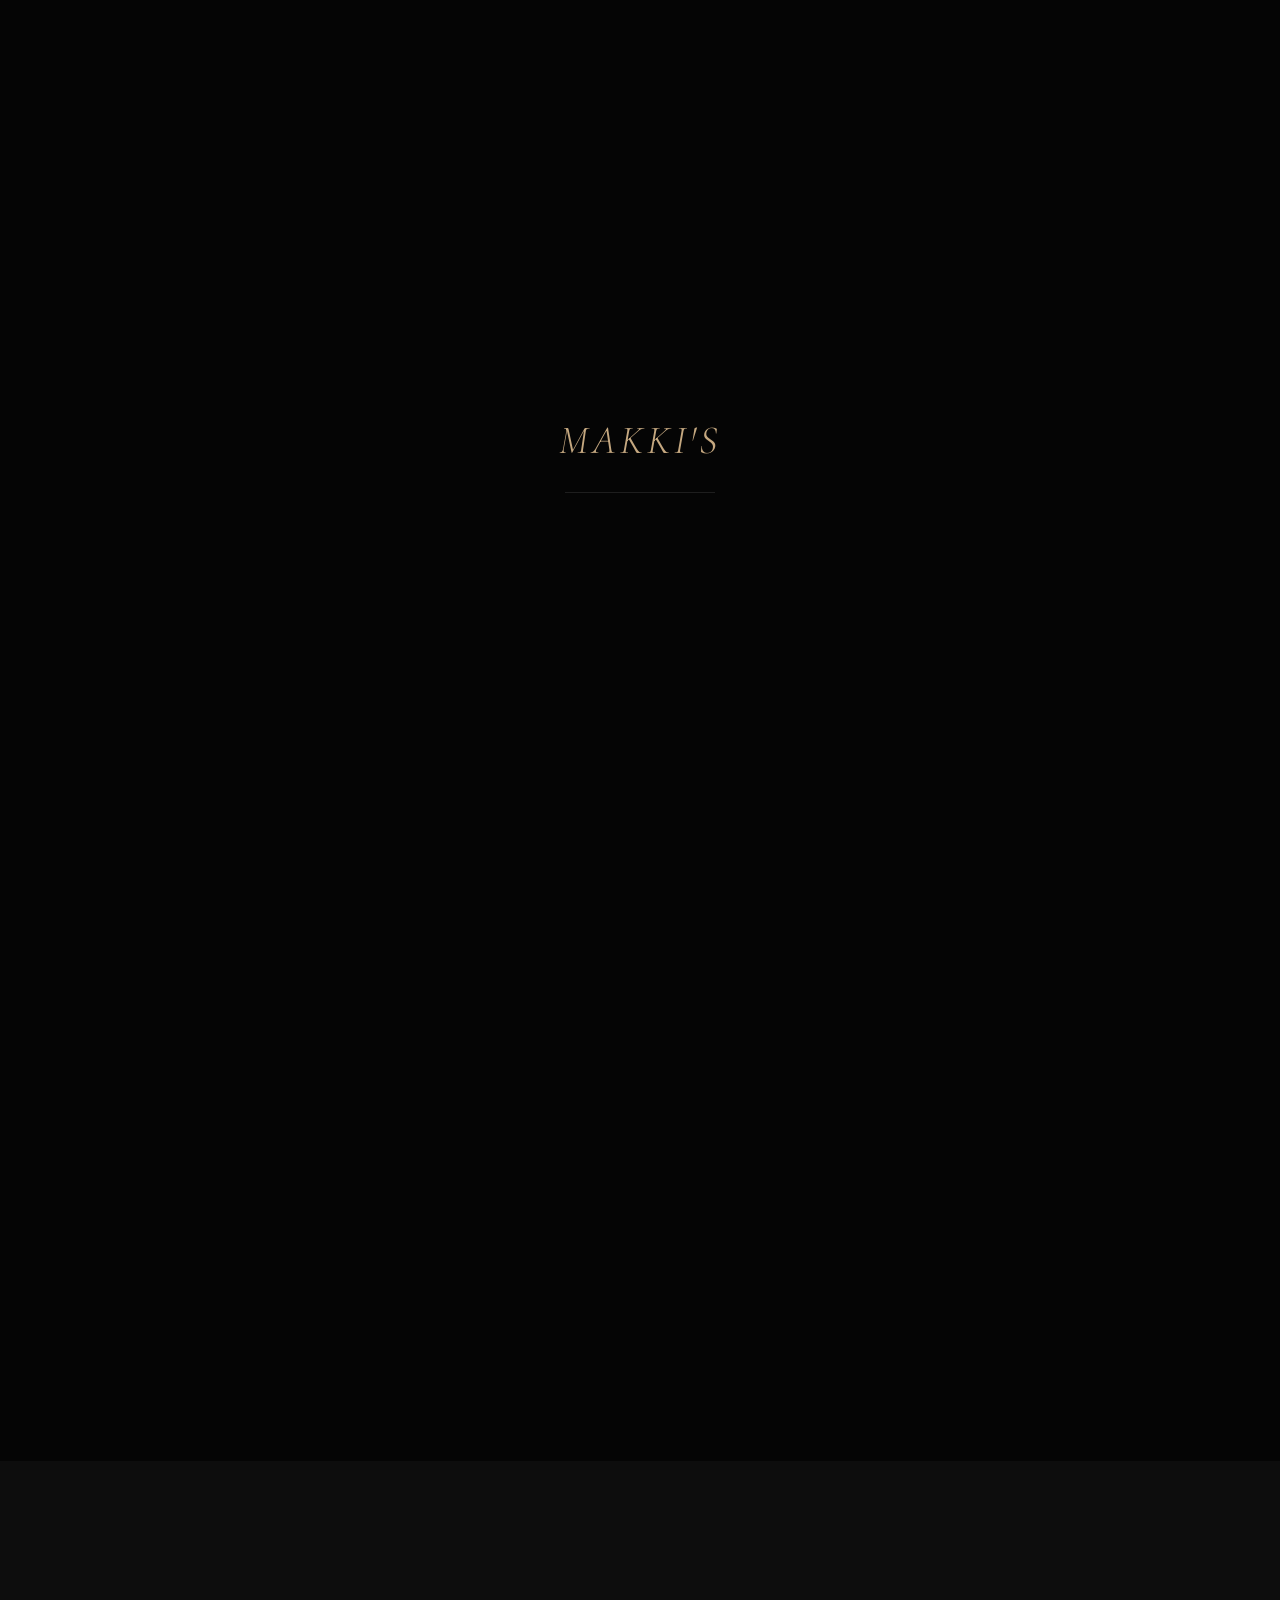
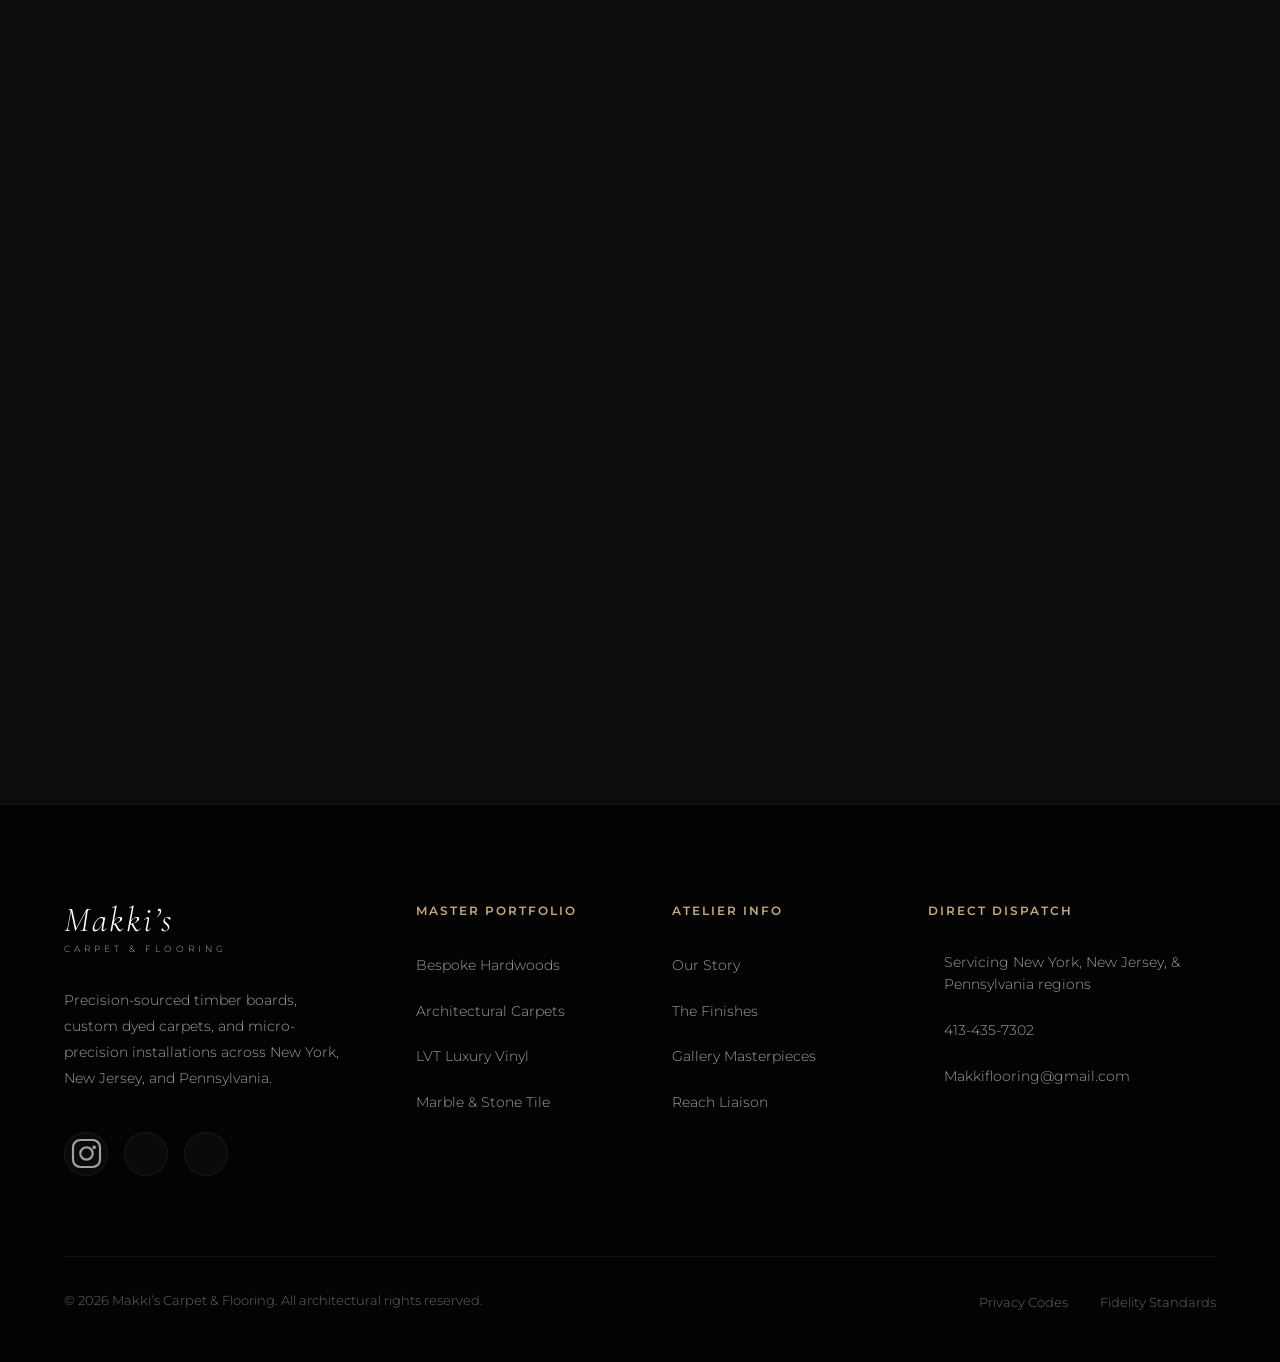
==== about.html @ ac758be9 "Add files via upload" ====
<!DOCTYPE html>
<html lang="en">
<head>
  <meta charset="UTF-8">
  <meta name="viewport" content="width=device-width, initial-scale=1.0">
  <meta name="description" content="Discover our history, sourcing capabilities, and custom-fit timber installations across NY, NJ, and Pennsylvania.">
  <title>Our Story | Makki’s Carpet & Flooring</title>
  <script src="https://cdn.emailjs.com/dist/email.min.js"></script>
  <link rel="stylesheet" href="style.css">
</head>
<body>

  <!-- Custom Cursor -->
  <div class="custom-cursor-dot"></div>
  <div class="custom-cursor-outline"></div>

  <!-- Preloader -->
  <div id="preloader">
    <div class="loader-logo">MAKKI'S</div>
    <div class="loader-bar">
      <div class="loader-progress"></div>
    </div>
  </div>

  <!-- Header Section -->
  <header class="scrolled">
    <div class="nav-container">
      <a href="index.html" class="logo-brand">
        <span class="logo-title">Makki’s</span>
        <span class="logo-tagline">Carpet & Flooring</span>
      </a>
      
      <ul class="nav-menu">
        <li class="nav-item"><a href="index.html">Home</a></li>
        <li class="nav-item active"><a href="about.html">Our Story</a></li>
        <li class="nav-item"><a href="services.html">Services</a></li>
        <li class="nav-item"><a href="portfolio.html">Portfolio</a></li>
        <li class="nav-item"><a href="contact.html">Inquire</a></li>
      </ul>

      <div class="nav-contact-quick">
        <a href="javascript:void(0)" class="nav-phone">413-435-7302</a>
      </div>

      <button class="mobile-nav-toggle" aria-label="Toggle navigation">
        <span></span>
        <span></span>
        <span></span>
      </button>
    </div>
  </header>

  <!-- Title Banner -->
  <section class="hero-section" style="min-height: 50vh; display: flex; align-items: center; padding-top: 10rem; background: #070707;">
    <div class="hero-grid" style="grid-template-columns: 1fr; text-align: center;">
      <div class="hero-content reveal-on-scroll active">
        <span class="sans-heading">OUR CHRONICLE</span>
        <h1 class="hero-title serif-heading">Our Heritage & Artisanal Values</h1>
        <p class="hero-desc" style="margin-left: auto; margin-right: auto; max-width: 650px;">
          Decades of structural knowledge, specialized subfloor corrections, and direct weave sourcing across continents.
        </p>
      </div>
    </div>
  </section>

  <!-- Story Details Section -->
  <section class="about-section" style="background-color: var(--bg-primary); padding-top: 4rem;">
    <div class="about-grid">
      <div class="about-content reveal-on-scroll">
        <span class="sans-heading">SOCIETAL PILLARS of Craft</span>
        <h2 class="serif-heading about-intro-txt">A Relentless Obsession with Flawless Surface Finishes.</h2>
        <p class="about-body-txt">
          What began as single-fittings for heritage wooden library vaults has expanded into an internationally sourced design enterprise. Makki’s Carpet & Flooring integrates standard installations with highly developed custom architecture. We source European White Oak logs directly from sustainable managed state forests, milling custom planks in dimensions tailored to your hallway ratios.
          <br><br>
          In carpeting, our direct associations with premium loom weavers allow us to customize pile height compositions, producing carpets of magnificent tactile presence. Every stair runner is cut, surged, and tucked using hand-aligned luxury linen thread to avoid structural buckling over time.
        </p>
        
        <div class="about-attributes reveal-group">
          <div class="attr-item">
            <div class="attr-icon-wrapper"><i data-lucide="compass"></i></div>
            <div class="attr-info">
              <h4>Acoustic Architecture</h4>
              <p>Calibrating sound wave absorbing underlayment membranes for zero noise echo.</p>
            </div>
          </div>
          <div class="attr-item">
            <div class="attr-icon-wrapper"><i data-lucide="sliders"></i></div>
            <div class="attr-info">
              <h4>Extreme Climate Tolerances</h4>
              <p>Meticulous subfloor relative-humidity calibrations to guarantee stability through the seasons.</p>
            </div>
          </div>
        </div>
      </div>

      <div class="about-image reveal-on-scroll">
        <img class="about-main-img" src="https://images.unsplash.com/photo-1505691938895-1758d7feb511?auto=format&fit=crop&w=1200&q=80" alt="Bespoke Luxury Timber Curation">
        <div class="about-decorative-frame"></div>
      </div>
    </div>
  </section>

  <!-- Values block -->
  <section class="services-section" style="background-color: var(--bg-secondary);">
    <div class="section-head reveal-on-scroll">
      <span class="sans-heading">Artisanal Standards</span>
      <h2 class="serif-heading">The Makki Promise</h2>
      <p>Four strict protocols we perform on every residence to maintain absolute fidelity.</p>
    </div>

    <div class="services-grid reveal-group">
      <!-- Card 1 -->
      <div class="contact-card glass-panel" style="flex-direction: column; height: auto;">
        <div class="contact-card-icon-frame" style="margin-bottom: 1.5rem;"><i data-lucide="droplet"></i></div>
        <h3 class="serif-heading" style="color: #fff; font-size: 1.35rem; margin-bottom: 1rem;">Calibration</h3>
        <p style="font-size: 0.85rem; color: var(--text-secondary); line-height: 1.6;">Digital moisture probe scanning on seven areas of concrete pads to ensure zero under-timber dampness leaks.</p>
      </div>

      <!-- Card 2 -->
      <div class="contact-card glass-panel" style="flex-direction: column; height: auto;">
        <div class="contact-card-icon-frame" style="margin-bottom: 1.5rem;"><i data-lucide="grid-3x3"></i></div>
        <h3 class="serif-heading" style="color: #fff; font-size: 1.35rem; margin-bottom: 1rem;">Seamless Joints</h3>
        <p style="font-size: 0.85rem; color: var(--text-secondary); line-height: 1.6;">Sub-millimeter plank alignments using structural tension straps, preventing wood clicking, gaps or expansion bumps.</p>
      </div>

      <!-- Card 3 -->
      <div class="contact-card glass-panel" style="flex-direction: column; height: auto;">
        <div class="contact-card-icon-frame" style="margin-bottom: 1.5rem;"><i data-lucide="feather"></i></div>
        <h3 class="serif-heading" style="color: #fff; font-size: 1.35rem; margin-bottom: 1rem;">Ultra-Pure Underlayment</h3>
        <p style="font-size: 0.85rem; color: var(--text-secondary); line-height: 1.6;">Specifying premium cork and high-density memory latex padding to give carpets a cloud-like sensation.</p>
      </div>

      <!-- Card 4 -->
      <div class="contact-card glass-panel" style="flex-direction: column; height: auto;">
        <div class="contact-card-icon-frame" style="margin-bottom: 1.5rem;"><i data-lucide="award"></i></div>
        <h3 class="serif-heading" style="color: #fff; font-size: 1.35rem; margin-bottom: 1rem;">Direct Sourcing</h3>
        <p style="font-size: 0.85rem; color: var(--text-secondary); line-height: 1.6;">We maintain exclusive supply networks directly with certified mills in Europe and premier US lumber producers.</p>
      </div>
    </div>
  </section>

  <!-- Footer Section -->
  <footer>
    <div class="footer-main-grid">
      <div class="footer-description-col">
        <a href="index.html" class="logo-brand footer-logo">
          <span class="logo-title" style="font-size: 2.2rem;">Makki’s</span>
          <span class="logo-tagline">Carpet & Flooring</span>
        </a>
        <p class="footer-brand-info">
          Precision-sourced timber boards, custom dyed carpets, and micro-precision installations across New York, New Jersey, and Pennsylvania.
        </p>
        <div class="footer-social-wrapper">
          <a class="social-circle-link" href="https://instagram.com/makkis_carpet_flooring" target="_blank" class="insta">
<svg xmlns="http://www.w3.org/2000/svg" width="35" height="35" fill="currentColor" viewBox="0 0 24 24">
<path d="M7.75 2h8.5A5.75 5.75 0 0 1 22 7.75v8.5A5.75 5.75 0 0 1 16.25 22h-8.5A5.75 5.75 0 0 1 2 16.25v-8.5A5.75 5.75 0 0 1 7.75 2zm0 1.5A4.25 4.25 0 0 0 3.5 7.75v8.5A4.25 4.25 0 0 0 7.75 20.5h8.5a4.25 4.25 0 0 0 4.25-4.25v-8.5A4.25 4.25 0 0 0 16.25 3.5h-8.5zM12 7a5 5 0 1 1 0 10 5 5 0 0 1 0-10zm0 1.5A3.5 3.5 0 1 0 12 15.5 3.5 3.5 0 0 0 12 8.5zm5.25-2a1.25 1.25 0 1 1 0 2.5 1.25 1.25 0 0 1 0-2.5z"/>
</svg>
</a>
          <a class="social-circle-link" href="javascript:void(0)" aria-label="Direct Phone"><i data-lucide="phone"></i></a>
          <a class="social-circle-link" href="javascript:void(0)" aria-label="Direct Email"><i data-lucide="mail"></i></a>
        </div>
      </div>

      <div class="footer-links-col">
        <h5>Master Portfolio</h5>
        <ul class="footer-links-tree">
          <li class="footer-link-item"><a href="services.html#hardwood">Bespoke Hardwoods</a></li>
          <li class="footer-link-item"><a href="services.html#carpet">Architectural Carpets</a></li>
          <li class="footer-link-item"><a href="services.html#vinyl">LVT Luxury Vinyl</a></li>
          <li class="footer-link-item"><a href="services.html#tile">Marble & Stone Tile</a></li>
        </ul>
      </div>

      <div class="footer-links-col">
        <h5>Atelier Info</h5>
        <ul class="footer-links-tree">
          <li class="footer-link-item"><a href="about.html">Our Story</a></li>
          <li class="footer-link-item"><a href="services.html">The Finishes</a></li>
          <li class="footer-link-item"><a href="portfolio.html">Gallery Masterpieces</a></li>
          <li class="footer-link-item"><a href="contact.html">Reach Liaison</a></li>
        </ul>
      </div>

      <div class="footer-links-col">
        <h5>Direct Dispatch</h5>
        <div class="footer-contact-item">
          <i data-lucide="map-pin" class="footer-contact-icon"></i>
          <span>Servicing New York, New Jersey, & Pennsylvania regions</span>
        </div>
        <div class="footer-contact-item">
          <i data-lucide="phone" class="footer-contact-icon"></i>
          <span><a href="tel:413-435-7302">413-435-7302</a></span>
        </div>
        <div class="footer-contact-item">
          <i data-lucide="mail" class="footer-contact-icon"></i>
          <span><a href="mailto:Makkiflooring@gmail.com">Makkiflooring@gmail.com</a></span>
        </div>
      </div>
    </div>

    <div class="footer-bottom">
      <p class="footer-copyright">
        &copy; 2026 Makki’s Carpet & Flooring. All architectural rights reserved.
      </p>
      <ul class="footer-legal-links">
        <li><a href="#">Privacy Codes</a></li>
        <li><a href="#">Fidelity Standards</a></li>
      </ul>
    </div>
  </footer>

  <!-- Back To Top Button -->
  <button id="back-to-top" class="back-to-top" aria-label="Back to Top Scroll button">
    <i data-lucide="chevron-up"></i>
  </button>

  <script src="https://unpkg.com/lucide@latest"></script>
  <script src="script.js"></script>
</body>
</html>
---- style.css ----
/* 
   Makki's Carpet & Flooring - Premium Luxury Stylesheet
   Design System: Royal Noir & Aurum Gold
*/

@import url('https://fonts.googleapis.com/css2?family=Cormorant+Garamond:ital,wght@0,300;0,400;0,500;0,600;0,700;1,300;1,400&family=Montserrat:wght@100;200;300;400;500;600;700&display=swap');

:root {
  /* Colors */
  --bg-primary: #050505;
  --bg-secondary: #0d0d0d;
  --bg-tertiary: #141414;
  
  --gold-primary: #c5a880;
  --gold-light: #e5ccaa;
  --gold-dark: #a18256;
  --gold-vibrant: #daa520;
  
  --text-primary: #ffffff;
  --text-secondary: #a0a0a0;
  --text-muted: #666666;
  --gold-gradient: linear-gradient(135deg, #a18256 0%, #e5ccaa 50%, #c5a880 100%);
  --gold-glow: 0 0 20px rgba(197, 168, 128, 0.2);
  --border-gold: 1px solid rgba(197, 168, 128, 0.15);
  
  /* Fonts */
  --font-serif: 'Cormorant Garamond', Georgia, serif;
  --font-sans: 'Montserrat', sans-serif;
  
  /* Transitions */
  --transition-slow: all 0.6s cubic-bezier(0.16, 1, 0.3, 1);
  --transition-medium: all 0.4s cubic-bezier(0.16, 1, 0.3, 1);
  --transition-fast: all 0.2s ease;
}

/* Base Reset & Settings */
* {
  margin: 0;
  padding: 0;
  box-sizing: border-box;
  outline: none;
}

html {
  font-size: 16px;
  scroll-behavior: smooth;
  background-color: var(--bg-primary);
  color: var(--text-primary);
  font-family: var(--font-sans);
  overflow-x: hidden;
  -webkit-font-smoothing: antialiased;
}

body {
  overflow-x: hidden;
  background-color: var(--bg-primary);
  line-height: 1.6;
}

/* Custom Scrollbar */
::-webkit-scrollbar {
  width: 8px;
}

::-webkit-scrollbar-track {
  background: var(--bg-primary);
}

::-webkit-scrollbar-thumb {
  background: var(--gold-dark);
  border-radius: 4px;
}

::-webkit-scrollbar-thumb:hover {
  background: var(--gold-light);
}

/* Custom Cursor */
.custom-cursor-dot,
.custom-cursor-outline {
  position: fixed;
  top: 0;
  left: 0;
  transform: translate(-50%, -50%);
  border-radius: 50%;
  z-index: 9999;
  pointer-events: none;
  transition: width 0.3s, height 0.3s, background-color 0.3s, border-color 0.3s;
}

.custom-cursor-dot {
  width: 6px;
  height: 6px;
  background-color: var(--gold-primary);
}

.custom-cursor-outline {
  width: 32px;
  height: 32px;
  border: 1px solid rgba(197, 168, 128, 0.4);
}

.custom-cursor-hover .custom-cursor-dot {
  width: 12px;
  height: 12px;
  background-color: var(--gold-light);
}

.custom-cursor-hover .custom-cursor-outline {
  width: 48px;
  height: 48px;
  border-color: rgba(197, 168, 128, 0.8);
  background-color: rgba(197, 168, 128, 0.05);
}

@media (max-width: 1024px) {
  .custom-cursor-dot,
  .custom-cursor-outline {
    display: none;
  }
}

/* Preloader */
#preloader {
  position: fixed;
  top: 0;
  left: 0;
  width: 100vw;
  height: 100vh;
  background-color: var(--bg-primary);
  z-index: 10000;
  display: flex;
  flex-direction: column;
  justify-content: center;
  align-items: center;
  transition: opacity 0.8s ease, visibility 0.8s ease;
}

.loader-logo {
  font-family: var(--font-serif);
  font-size: 2.5rem;
  font-style: italic;
  font-weight: 300;
  letter-spacing: 4px;
  color: var(--gold-primary);
  margin-bottom: 20px;
  opacity: 0;
  transform: translateY(20px);
  animation: preloader-fade-in 1s ease forwards;
}

.loader-bar {
  width: 150px;
  height: 1px;
  background-color: rgba(255, 255, 255, 0.1);
  position: relative;
  overflow: hidden;
}

.loader-progress {
  width: 100%;
  height: 100%;
  background-color: var(--gold-primary);
  position: absolute;
  left: -100%;
  animation: loading-bar 2s cubic-bezier(0.85, 0, 0.15, 1) infinite;
}

@keyframes preloader-fade-in {
  to {
    opacity: 1;
    transform: translateY(0);
  }
}

@keyframes loading-bar {
  0% { left: -100%; }
  50% { left: 0; }
  100% { left: 100%; }
}

/* Utility Animations */
.reveal-on-scroll {
  opacity: 0;
  transform: translateY(40px);
  transition: opacity 1s cubic-bezier(0.16, 1, 0.3, 1), transform 1s cubic-bezier(0.16, 1, 0.3, 1);
}

.reveal-on-scroll.active {
  opacity: 1;
  transform: translateY(0);
}

.scale-on-scroll {
  opacity: 0;
  transform: scale(0.95);
  transition: opacity 1s cubic-bezier(0.16, 1, 0.3, 1), transform 1s cubic-bezier(0.16, 1, 0.3, 1);
}

.scale-on-scroll.active {
  opacity: 1;
  transform: scale(1);
}

/* Stagger Animation Utility */
.reveal-group > * {
  opacity: 0;
  transform: translateY(30px);
  transition: opacity 0.8s cubic-bezier(0.16, 1, 0.3, 1), transform 0.8s cubic-bezier(0.16, 1, 0.3, 1);
}

.reveal-group.active > * {
  opacity: 1;
  transform: translateY(0);
}

.reveal-group.active > *:nth-child(1) { transition-delay: 0.1s; }
.reveal-group.active > *:nth-child(2) { transition-delay: 0.2s; }
.reveal-group.active > *:nth-child(3) { transition-delay: 0.3s; }
.reveal-group.active > *:nth-child(4) { transition-delay: 0.4s; }
.reveal-group.active > *:nth-child(5) { transition-delay: 0.5s; }
.reveal-group.active > *:nth-child(6) { transition-delay: 0.6s; }

/* Elegant Typography Headers */
.serif-heading {
  font-family: var(--font-serif);
  font-weight: 300;
  letter-spacing: 1px;
}

.sans-heading {
  font-family: var(--font-sans);
  font-weight: 400;
  text-transform: uppercase;
  letter-spacing: 3px;
  color: var(--gold-primary);
  font-size: 0.85rem;
  margin-bottom: 0.75rem;
}

.section-head {
  text-align: center;
  margin-bottom: 5rem;
  max-width: 700px;
  margin-left: auto;
  margin-right: auto;
}

.section-head h2 {
  font-size: 3rem;
  margin-bottom: 1.5rem;
}

.section-head p {
  color: var(--text-secondary);
  font-size: 1.05rem;
  font-weight: 300;
}

@media (max-width: 768px) {
  .section-head {
    margin-bottom: 3.5rem;
    padding: 0 1rem;
  }
  .section-head h2 {
    font-size: 2.25rem;
  }
}

/* Premium Buttons & Interactive Links */
.btn-gold {
  display: inline-flex;
  align-items: center;
  justify-content: center;
  font-family: var(--font-sans);
  font-weight: 500;
  text-transform: uppercase;
  letter-spacing: 2px;
  font-size: 0.8rem;
  padding: 1.25rem 2.5rem;
  background: var(--gold-gradient);
  color: #000000;
  border: none;
  position: relative;
  overflow: hidden;
  cursor: pointer;
  z-index: 1;
  text-decoration: none;
  transition: var(--transition-medium);
  box-shadow: 0 4px 20px rgba(0, 0, 0, 0.4);
}

.btn-gold::before {
  content: '';
  position: absolute;
  top: 0;
  left: 0;
  width: 100%;
  height: 100%;
  background: #ffffff;
  transform: scaleX(0);
  transform-origin: right;
  transition: transform 0.5s cubic-bezier(0.16, 1, 0.3, 1);
  z-index: -1;
}

.btn-gold:hover {
  color: #000000;
  box-shadow: var(--gold-glow);
  transform: translateY(-2px);
}

.btn-gold:hover::before {
  transform: scaleX(1);
  transform-origin: left;
}

.btn-outline {
  display: inline-flex;
  align-items: center;
  justify-content: center;
  font-family: var(--font-sans);
  font-weight: 500;
  text-transform: uppercase;
  letter-spacing: 2px;
  font-size: 0.8rem;
  padding: 1.25rem 2.5rem;
  background: transparent;
  color: #ffffff;
  border: 1px solid rgba(197, 168, 128, 0.4);
  position: relative;
  overflow: hidden;
  cursor: pointer;
  z-index: 1;
  text-decoration: none;
  transition: var(--transition-medium);
}

.btn-outline::before {
  content: '';
  position: absolute;
  top: 0;
  left: 0;
  width: 100%;
  height: 100%;
  background: rgba(197, 168, 128, 0.1);
  transform: scaleY(0);
  transform-origin: bottom;
  transition: transform 0.5s cubic-bezier(0.16, 1, 0.3, 1);
  z-index: -1;
}

.btn-outline:hover {
  color: var(--gold-light);
  border-color: var(--gold-light);
  transform: translateY(-2px);
  box-shadow: 0 4px 15px rgba(197, 168, 128, 0.1);
}

.btn-outline:hover::before {
  transform: scaleY(1);
}

/* Glassmorphism Accents */
.glass-panel {
  background: rgba(13, 13, 13, 0.6);
  backdrop-filter: blur(12px);
  -webkit-backdrop-filter: blur(12px);
  border: var(--border-gold);
  border-radius: 4px;
  box-shadow: 0 10px 30px rgba(0, 0, 0, 0.5);
  transition: var(--transition-medium);
}

.glass-panel:hover {
  border-color: rgba(197, 168, 128, 0.35);
  box-shadow: 0 15px 40px rgba(0, 0, 0, 0.7), var(--gold-glow);
}

/* Navigation Header */
header {
  position: fixed;
  top: 0;
  left: 0;
  width: 100%;
  z-index: 1000;
  padding: 1.75rem 4rem;
  transition: var(--transition-slow);
}

header.scrolled {
  padding: 1rem 4rem;
  background: rgba(5, 5, 5, 0.85);
  backdrop-filter: blur(15px);
  -webkit-backdrop-filter: blur(15px);
  border-bottom: 1px solid rgba(197, 168, 128, 0.1);
  box-shadow: 0 5px 25px rgba(0, 0, 0, 0.5);
}

@media (max-width: 1024px) {
  header, header.scrolled {
    padding: 1.25rem 2rem;
  }
}

.nav-container {
  max-width: 1400px;
  margin: 0 auto;
  display: flex;
  justify-content: space-between;
  align-items: center;
}

.logo-brand {
  text-decoration: none;
  display: flex;
  flex-direction: column;
}

.logo-title {
  font-family: var(--font-serif);
  font-size: 1.8rem;
  font-weight: 300;
  color: var(--text-primary);
  letter-spacing: 2px;
  line-height: 1.1;
  font-style: italic;
}

.logo-tagline {
  font-family: var(--font-sans);
  font-size: 0.55rem;
  font-weight: 300;
  text-transform: uppercase;
  color: var(--gold-primary);
  letter-spacing: 4px;
  margin-top: 2px;
}

.nav-menu {
  display: flex;
  align-items: center;
  list-style: none;
  gap: 2.75rem;
}

.nav-item a {
  text-decoration: none;
  font-family: var(--font-sans);
  font-size: 0.75rem;
  font-weight: 400;
  text-transform: uppercase;
  letter-spacing: 2.5px;
  color: rgba(255, 255, 255, 0.7);
  transition: var(--transition-medium);
  position: relative;
  padding-bottom: 6px;
}

.nav-item a::after {
  content: '';
  position: absolute;
  bottom: 0;
  left: 0;
  width: 0%;
  height: 1px;
  background: var(--gold-gradient);
  transition: var(--transition-medium);
}

.nav-item a:hover {
  color: var(--text-primary);
}

.nav-item a:hover::after,
.nav-item.active a::after {
  width: 100%;
}

.nav-item.active a {
  color: var(--gold-light);
}

.nav-contact-quick {
  display: flex;
  align-items: center;
  gap: 1.5rem;
}

.nav-phone {
  text-decoration: none;
  font-family: var(--font-sans);
  font-size: 0.75rem;
  font-weight: 500;
  letter-spacing: 1.5px;
  color: var(--gold-primary);
  border: 1px solid rgba(197, 168, 128, 0.25);
  padding: 0.6rem 1.2rem;
  border-radius: 2px;
  transition: var(--transition-medium);
}

.nav-phone:hover {
  background: var(--gold-gradient);
  color: #000;
  border-color: transparent;
  box-shadow: var(--gold-glow);
}

/* Mobile Navigation Toggle */
.mobile-nav-toggle {
  display: none;
  background: none;
  border: none;
  cursor: pointer;
  z-index: 1101;
}

.mobile-nav-toggle span {
  display: block;
  width: 25px;
  height: 2px;
  background-color: var(--text-primary);
  margin-bottom: 5px;
  transition: var(--transition-medium);
}

.mobile-nav-toggle span:last-child {
  margin-bottom: 0;
}

@media (max-width: 900px) {
  .mobile-nav-toggle {
    display: block;
  }
  
  .nav-menu {
    position: fixed;
    top: 0;
    right: -100%;
    width: 80%;
    height: 100vh;
    background-color: #070707;
    border-left: 1px solid rgba(197, 168, 128, 0.15);
    flex-direction: column;
    justify-content: center;
    align-items: center;
    gap: 3rem;
    transition: var(--transition-slow);
    z-index: 1100;
  }
  
  .nav-menu.open {
    right: 0;
  }
  
  .nav-contact-quick {
    display: none;
  }
  
  /* Mobile Hamburger Transformation */
  .mobile-nav-toggle.active span:nth-child(1) {
    transform: rotate(45deg) translate(5px, 5px);
  }
  
  .mobile-nav-toggle.active span:nth-child(2) {
    opacity: 0;
  }
  
  .mobile-nav-toggle.active span:nth-child(3) {
    transform: rotate(-45deg) translate(5px, -5px);
  }
}

/* Particles Canvas */
#particles-js {
  position: absolute;
  top: 0;
  left: 0;
  width: 100%;
  height: 100%;
  z-index: 0;
  pointer-events: none;
}

/* Hero Section */
.hero-section {
  position: relative;
  min-height: 100vh;
  display: flex;
  align-items: center;
  padding: 8rem 4rem 4rem 4rem;
  overflow: hidden;
  background-color: #030303;
}

@media (max-width: 768px) {
  .hero-section {
    padding: 6rem 1.5rem 3rem 1.5rem;
    min-height: auto;
  }
}

.hero-grid {
  max-width: 1400px;
  margin: 0 auto;
  display: grid;
  grid-template-columns: 1.1fr 0.9fr;
  align-items: center;
  gap: 4rem;
  width: 100%;
  z-index: 2;
}

@media (max-width: 1024px) {
  .hero-grid {
    grid-template-columns: 1fr;
    gap: 3rem;
    text-align: center;
  }
}

.hero-content {
  display: flex;
  flex-direction: column;
}

.hero-tag {
  font-family: var(--font-sans);
  font-weight: 500;
  font-size: 0.75rem;
  letter-spacing: 4px;
  text-transform: uppercase;
  color: var(--gold-primary);
  margin-bottom: 1.5rem;
  display: inline-flex;
  align-items: center;
  gap: 10px;
}

@media (max-width: 1024px) {
  .hero-tag {
    justify-content: center;
  }
}

.hero-tag::before {
  content: '';
  width: 25px;
  height: 1px;
  background-color: var(--gold-primary);
}

.hero-title {
  font-family: var(--font-serif);
  font-size: 4.8rem;
  font-weight: 200;
  line-height: 1.1;
  letter-spacing: 0px;
  margin-bottom: 2rem;
}

.hero-title span {
  font-style: italic;
  font-weight: 300;
  color: var(--gold-light);
}

@media (max-width: 768px) {
  .hero-title {
    font-size: 3rem;
    margin-bottom: 1.5rem;
  }
}

.hero-desc {
  font-size: 1.1rem;
  font-weight: 200;
  color: var(--text-secondary);
  line-height: 1.8;
  margin-bottom: 3rem;
  max-width: 580px;
}

@media (max-width: 1024px) {
  .hero-desc {
    margin-left: auto;
    margin-right: auto;
    margin-bottom: 2.5rem;
  }
}

.hero-actions {
  display: flex;
  gap: 1.5rem;
  margin-bottom: 4rem;
}

@media (max-width: 1024px) {
  .hero-actions {
    justify-content: center;
  }
}

@media (max-width: 480px) {
  .hero-actions {
    flex-direction: column;
    gap: 1rem;
  }
}

.hero-stats {
  display: flex;
  gap: 4rem;
}

@media (max-width: 1024px) {
  .hero-stats {
    justify-content: center;
  }
}

@media (max-width: 480px) {
  .hero-stats {
    gap: 2rem;
  }
}

.stat-item {
  display: flex;
  flex-direction: column;
}

.stat-num {
  font-family: var(--font-serif);
  font-size: 3rem;
  font-weight: 300;
  color: var(--gold-primary);
  line-height: 1;
  margin-bottom: 4px;
}

.stat-num::after {
  content: '+';
  font-size: 2rem;
  color: var(--gold-light);
  font-family: var(--font-sans);
  vertical-align: super;
  margin-left: 2px;
}

.stat-label {
  font-size: 0.65rem;
  font-weight: 400;
  text-transform: uppercase;
  color: var(--text-muted);
  letter-spacing: 2px;
}

/* Floating Showcase Frame (Hero Right Side) */
.hero-visual {
  position: relative;
  display: flex;
  justify-content: center;
  align-items: center;
}

.visual-container {
  position: relative;
  width: 100%;
  max-width: 550px;
  height: 600px;
}

@media (max-width: 1024px) {
  .visual-container {
    height: 400px;
    margin: 0 auto;
  }
}

.visual-main-frame {
  position: absolute;
  top: 5%;
  left: 5%;
  width: 90%;
  height: 90%;
  border-radius: 4px;
  overflow: hidden;
  box-shadow: 0 30px 60px rgba(0, 0, 0, 0.8), var(--gold-glow);
  border: var(--border-gold);
}

.visual-main-frame img {
  width: 100%;
  height: 100%;
  object-fit: cover;
  transition: transform 12s ease;
}

.visual-container:hover .visual-main-frame img {
  transform: scale(1.1);
}

.gold-accent-border {
  position: absolute;
  top: 0;
  left: 0;
  width: 100%;
  height: 100%;
  border: 1px dashed rgba(197, 168, 128, 0.25);
  transform: translate(15px, 15px);
  z-index: -1;
  pointer-events: none;
}

.floating-shingles {
  position: absolute;
  bottom: -5%;
  left: -5%;
  width: 48%;
  height: 38%;
  backdrop-filter: blur(10px);
  -webkit-backdrop-filter: blur(10px);
  background: rgba(13, 13, 13, 0.75);
  border: var(--border-gold);
  border-radius: 4px;
  padding: 1.5rem;
  display: flex;
  flex-direction: column;
  justify-content: space-between;
  box-shadow: 0 20px 40px rgba(0, 0, 0, 0.6);
  animation: float-slow 6s ease-in-out infiniteAlt alternate;
}

@media (max-width: 600px) {
  .floating-shingles {
    display: none;
  }
}

@keyframes float-slow {
  0% { transform: translateY(0px) rotate(0deg); }
  100% { transform: translateY(-12px) rotate(1deg); }
}

.shingle-badge {
  font-family: var(--font-sans);
  font-size: 0.65rem;
  text-transform: uppercase;
  color: var(--gold-primary);
  letter-spacing: 2px;
}

.shingle-title {
  font-family: var(--font-serif);
  font-size: 1.3rem;
  font-weight: 300;
  color: var(--text-primary);
  margin-top: 5px;
}

.shingle-link {
  text-decoration: none;
  color: #fff;
  font-size: 0.7rem;
  letter-spacing: 1.5px;
  text-transform: uppercase;
  display: inline-flex;
  align-items: center;
  align-self: flex-start;
  gap: 5px;
  margin-top: 15px;
  border-bottom: 1px solid var(--gold-primary);
  padding-bottom: 2px;
  transition: var(--transition-medium);
}

.shingle-link:hover {
  color: var(--gold-light);
  gap: 10px;
}

/* About Section */
.about-section {
  padding: 10rem 4rem;
  background-color: var(--bg-secondary);
  border-top: 1px solid rgba(197, 168, 128, 0.05);
  position: relative;
}

@media (max-width: 768px) {
  .about-section {
    padding: 6rem 1.5rem;
  }
}

.about-grid {
  max-width: 1400px;
  margin: 0 auto;
  display: grid;
  grid-template-columns: 0.95fr 1.05fr;
  gap: 6rem;
  align-items: center;
}

@media (max-width: 1100px) {
  .about-grid {
    grid-template-columns: 1fr;
    gap: 4rem;
  }
}

.about-image {
  position: relative;
  height: 650px;
}

@media (max-width: 768px) {
  .about-image {
    height: 400px;
  }
}

.about-main-img {
  width: 100%;
  height: 100%;
  object-fit: cover;
  border-radius: 4px;
  box-shadow: 0 25px 50px rgba(0,0,0,0.8);
  border: var(--border-gold);
}

.about-decorative-frame {
  position: absolute;
  top: -20px;
  left: -20px;
  width: calc(100% + 40px);
  height: calc(100% + 40px);
  border: 1px solid rgba(197, 168, 128, 0.1);
  pointer-events: none;
  z-index: -1;
}

.about-floating-card {
  position: absolute;
  bottom: 8%;
  right: -5%;
  background: var(--bg-primary);
  border: var(--border-gold);
  border-radius: 4px;
  padding: 2rem;
  max-width: 280px;
  box-shadow: 0 20px 45px rgba(0,0,0,0.7);
}

@media (max-width: 600px) {
  .about-floating-card {
    display: none;
  }
}

.about-tagline {
  font-family: var(--font-serif);
  font-size: 1.5rem;
  font-weight: 300;
  line-height: 1.3;
  color: #fff;
  margin-bottom: 1rem;
}

.about-tag-signature {
  font-family: var(--font-serif);
  font-size: 1.1rem;
  font-style: italic;
  font-weight: 300;
  color: var(--gold-primary);
}

.about-content {
  display: flex;
  flex-direction: column;
}

.about-intro-txt {
  font-family: var(--font-serif);
  font-size: 2.2rem;
  line-height: 1.3;
  color: var(--text-primary);
  margin-bottom: 2rem;
  font-weight: 300;
}

@media (max-width: 768px) {
  .about-intro-txt {
    font-size: 1.7rem;
  }
}

.about-body-txt {
  color: var(--text-secondary);
  font-size: 1rem;
  font-weight: 300;
  line-height: 1.8;
  margin-bottom: 3.5rem;
}

.about-attributes {
  display: grid;
  grid-template-columns: 1fr 1fr;
  gap: 2.5rem;
}

@media (max-width: 480px) {
  .about-attributes {
    grid-template-columns: 1fr;
  }
}

.attr-item {
  display: flex;
  gap: 1.25rem;
}

.attr-icon-wrapper {
  color: var(--gold-primary);
  flex-shrink: 0;
  display: flex;
  align-items: center;
  justify-content: center;
  width: 45px;
  height: 45px;
  border-radius: 50%;
  background: rgba(197, 168, 128, 0.08);
  border: 1px solid rgba(197, 168, 128, 0.15);
}

.attr-info h4 {
  font-family: var(--font-sans);
  font-size: 0.9rem;
  text-transform: uppercase;
  font-weight: 500;
  letter-spacing: 1px;
  color: var(--text-primary);
  margin-bottom: 0.5rem;
}

.attr-info p {
  font-size: 0.85rem;
  font-weight: 300;
  color: var(--text-secondary);
  line-height: 1.6;
}

/* Services Section */
.services-section {
  padding: 10rem 4rem;
  background-color: var(--bg-primary);
  position: relative;
}

@media (max-width: 768px) {
  .services-section {
    padding: 6rem 1.5rem;
  }
}

.services-grid {
  max-width: 1400px;
  margin: 0 auto;
  display: grid;
  grid-template-columns: repeat(4, 1fr);
  gap: 2rem;
}

@media (max-width: 1200px) {
  .services-grid {
    grid-template-columns: repeat(2, 1fr);
  }
}

@media (max-width: 600px) {
  .services-grid {
    grid-template-columns: 1fr;
  }
}

.service-card {
  height: 420px;
  border-radius: 4px;
  position: relative;
  overflow: hidden;
  display: flex;
  flex-direction: column;
  justify-content: flex-end;
  padding: 2.5rem;
  z-index: 1;
  text-decoration: none;
}

.service-card-bg {
  position: absolute;
  top: 0;
  left: 0;
  width: 100%;
  height: 100%;
  z-index: -2;
  transition: transform 1.2s cubic-bezier(0.16, 1, 0.3, 1);
}

.service-card-bg img {
  width: 100%;
  height: 100%;
  object-fit: cover;
}

.service-card-overlay {
  position: absolute;
  top: 0;
  left: 0;
  width: 100%;
  height: 100%;
  background: linear-gradient(to top, rgba(0,0,0,0.95) 0%, rgba(0,0,0,0.5) 50%, rgba(0,0,0,0.2) 100%);
  z-index: -1;
  transition: opacity 0.5s ease;
}

.service-card-border {
  position: absolute;
  top: 20px;
  left: 20px;
  width: calc(100% - 40px);
  height: calc(100% - 40px);
  border: 1px solid rgba(197, 168, 128, 0);
  z-index: 2;
  pointer-events: none;
  transition: var(--transition-medium);
}

.service-icon {
  color: var(--gold-primary);
  margin-bottom: 1.5rem;
  transform: translateY(0);
  transition: var(--transition-medium);
}

.service-title {
  font-family: var(--font-serif);
  font-size: 1.8rem;
  font-weight: 300;
  color: #fff;
  margin-bottom: 0.75rem;
  transition: var(--transition-medium);
}

.service-desc {
  font-size: 0.85rem;
  font-weight: 300;
  color: var(--text-secondary);
  opacity: 0;
  height: 0;
  overflow: hidden;
  transition: var(--transition-medium);
  line-height: 1.6;
}

.service-link {
  font-family: var(--font-sans);
  text-transform: uppercase;
  font-size: 0.65rem;
  letter-spacing: 2px;
  color: var(--gold-primary);
  margin-top: 1.5rem;
  display: flex;
  align-items: center;
  gap: 5px;
  transform: translateY(15px);
  opacity: 0;
  transition: var(--transition-medium);
}

/* Hover States for Cards */
.service-card:hover .service-card-bg {
  transform: scale(1.1);
}

.service-card:hover .service-card-border {
  border-color: rgba(197, 168, 128, 0.4);
}

.service-card:hover .service-title {
  color: var(--gold-light);
}

.service-card:hover .service-icon {
  transform: translateY(-8px);
}

.service-card:hover .service-desc {
  opacity: 1;
  height: auto;
  margin-top: 5px;
}

.service-card:hover .service-link {
  transform: translateY(0);
  opacity: 1;
}

/* Projects / Portfolio Section */
.portfolio-section {
  padding: 10rem 4rem;
  background-color: var(--bg-secondary);
  border-top: 1px solid rgba(197, 168, 128, 0.05);
}

@media (max-width: 768px) {
  .portfolio-section {
    padding: 6rem 1.5rem;
  }
}

.filter-menu {
  display: flex;
  justify-content: center;
  gap: 1.5rem;
  list-style: none;
  margin-bottom: 4rem;
  flex-wrap: wrap;
}

.filter-btn {
  background: none;
  border: none;
  font-family: var(--font-sans);
  font-size: 0.75rem;
  font-weight: 500;
  text-transform: uppercase;
  color: rgba(255,255,255,0.5);
  letter-spacing: 2.5px;
  padding: 0.75rem 1.5rem;
  cursor: pointer;
  border-bottom: 1px solid transparent;
  transition: var(--transition-medium);
}

.filter-btn:hover {
  color: var(--text-primary);
}

.filter-btn.active {
  color: var(--gold-primary);
  border-bottom-color: var(--gold-primary);
}

/* Before and After Showcase Slider */
.ba-showcase {
  max-width: 1000px;
  margin: 0 auto 8rem auto;
  border: var(--border-gold);
  border-radius: 4px;
  overflow: hidden;
  box-shadow: 0 25px 60px rgba(0,0,0,0.8);
}

.ba-wrapper {
  position: relative;
  width: 100%;
  height: 550px;
  user-select: none;
}

@media (max-width: 768px) {
  .ba-wrapper {
    height: 350px;
  }
}

.ba-img-container {
  position: absolute;
  top: 0;
  left: 0;
  width: 100%;
  height: 100%;
  overflow: hidden;
}

.ba-before {
  z-index: 1;
}

.ba-after {
  z-index: 2;
  width: 50%; /* Adjusted dynamically by JS */
}

.ba-img-container img {
  position: absolute;
  top: 0;
  left: 0;
  width: 100%;
  height: 100%;
  object-fit: cover;
}

.ba-label {
  position: absolute;
  bottom: 25px;
  font-family: var(--font-sans);
  font-size: 0.7rem;
  text-transform: uppercase;
  letter-spacing: 2.5px;
  padding: 0.5rem 1rem;
  background: rgba(5,5,5,0.85);
  border: 1px solid rgba(255,255,255,0.15);
  border-radius: 2px;
  z-index: 5;
}

.ba-before .ba-label {
  left: 25px;
}

.ba-after .ba-label {
  right: 25px;
}

.ba-handle {
  position: absolute;
  top: 0;
  bottom: 0;
  left: 50%; /* Adjusted dynamically by JS */
  width: 2px;
  background-color: var(--gold-primary);
  z-index: 10;
  cursor: ew-resize;
  transform: translateX(-50%);
  box-shadow: 0 0 10px rgba(0,0,0,0.5);
}

.ba-button {
  position: absolute;
  top: 50%;
  left: 50%;
  transform: translate(-50%, -50%);
  width: 44px;
  height: 44px;
  border-radius: 50%;
  background-color: var(--bg-primary);
  border: 2px solid var(--gold-primary);
  display: flex;
  align-items: center;
  justify-content: center;
  box-shadow: 0 0 15px rgba(0,0,0,0.5);
}

.ba-button-arrows {
  display: flex;
  justify-content: space-between;
  width: 20px;
  color: var(--gold-primary);
}

/* Portfolio Masonry Grid */
.portfolio-grid {
  max-width: 1400px;
  margin: 0 auto;
  display: grid;
  grid-template-columns: repeat(3, 1fr);
  gap: 2rem;
}

@media (max-width: 900px) {
  .portfolio-grid {
    grid-template-columns: repeat(2, 1fr);
  }
}

@media (max-width: 600px) {
  .portfolio-grid {
    grid-template-columns: 1fr;
  }
}

.portfolio-item {
  position: relative;
  border-radius: 4.5px;
  overflow: hidden;
  height: 400px;
  border: 1px solid rgba(255,255,255,0.03);
  box-shadow: 0 10px 25px rgba(0,0,0,0.4);
  background-color: #0d0d0d;
}

/* Masonry Aspect Ratio Variations */
.portfolio-grid .portfolio-item.item-tall {
  grid-row: span 1.5;
  height: 620px;
}

@media (max-width: 900px) {
  .portfolio-grid .portfolio-item.item-tall {
    grid-row: auto;
    height: 400px;
  }
}

.portfolio-img-wrapper {
  width: 100%;
  height: 100%;
  overflow: hidden;
  position: relative;
}

.portfolio-img-wrapper img {
  width: 100%;
  height: 100%;
  object-fit: cover;
  transition: transform 1.5s cubic-bezier(0.16, 1, 0.3, 1);
}

.portfolio-overlay {
  position: absolute;
  top: 0;
  left: 0;
  width: 100%;
  height: 100%;
  background: linear-gradient(to top, rgba(0,0,0,0.9) 0%, rgba(0,0,0,0.3) 60%, rgba(0,0,0,0.1) 100%);
  opacity: 0;
  transition: opacity 0.5s ease;
  display: flex;
  flex-direction: column;
  justify-content: flex-end;
  padding: 2.5rem;
}

.portfolio-item:hover .portfolio-img-wrapper img {
  transform: scale(1.08);
}

.portfolio-item:hover .portfolio-overlay {
  opacity: 1;
}

.portfolio-category {
  font-family: var(--font-sans);
  font-size: 0.65rem;
  letter-spacing: 2px;
  text-transform: uppercase;
  color: var(--gold-primary);
  margin-bottom: 0.5rem;
  transform: translateY(15px);
  transition: transform 0.6s cubic-bezier(0.16, 1, 0.3, 1);
}

.portfolio-title {
  font-family: var(--font-serif);
  font-size: 1.6rem;
  font-weight: 300;
  color: #fff;
  transform: translateY(20px);
  transition: transform 0.6s cubic-bezier(0.16, 1, 0.3, 1) 0.1s;
}

.portfolio-item:hover .portfolio-category,
.portfolio-item:hover .portfolio-title {
  transform: translateY(0);
}

/* Process Section */
.process-section {
  padding: 10rem 4rem;
  background-color: var(--bg-primary);
  position: relative;
}

@media (max-width: 768px) {
  .process-section {
    padding: 6rem 1.5rem;
  }
}

.process-timeline {
  max-width: 1100px;
  margin: 0 auto;
  position: relative;
  padding: 2rem 0;
}

.process-timeline::before {
  content: '';
  position: absolute;
  top: 0;
  bottom: 0;
  left: 50%;
  width: 1px;
  background: linear-gradient(to bottom, rgba(197, 168, 128, 0) 0%, rgba(197, 168, 128, 0.3) 15%, rgba(197, 168, 128, 0.3) 85%, rgba(197, 168, 128, 0) 100%);
  transform: translateX(-50%);
}

@media (max-width: 900px) {
  .process-timeline::before {
    left: 45px;
  }
}

.process-step {
  display: grid;
  grid-template-columns: 1fr 1fr;
  gap: 4rem;
  margin-bottom: 6rem;
  position: relative;
}

.process-step:last-child {
  margin-bottom: 0;
}

@media (max-width: 900px) {
  .process-step {
    grid-template-columns: 1fr;
    gap: 1.5rem;
    padding-left: 100px;
    margin-bottom: 4rem;
  }
}

.process-step-indicator {
  position: absolute;
  left: 50%;
  top: 0;
  transform: translate(-50%, 0);
  background: var(--bg-primary);
  border: 1px solid var(--gold-primary);
  width: 50px;
  height: 50px;
  border-radius: 50%;
  display: flex;
  align-items: center;
  justify-content: center;
  z-index: 5;
  box-shadow: 0 0 15px rgba(197,168,128,0.25);
}

@media (max-width: 900px) {
  .process-step-indicator {
    left: 45px;
    transform: translate(-50%, 0);
  }
}

.process-num {
  font-family: var(--font-sans);
  font-size: 0.85rem;
  font-weight: 500;
  color: var(--gold-light);
}

.process-content {
  background: var(--bg-secondary);
  border: var(--border-gold);
  border-radius: 4px;
  padding: 3rem;
  box-shadow: 0 15px 35px rgba(0,0,0,0.5);
  transition: var(--transition-medium);
}

.process-step:nth-child(even) .process-content {
  grid-column: 2;
}

.process-step:nth-child(odd) .process-content {
  grid-column: 1;
}

@media (max-width: 900px) {
  .process-step:nth-child(even) .process-content,
  .process-step:nth-child(odd) .process-content {
    grid-column: 1;
  }
}

.process-content:hover {
  transform: translateY(-5px);
  border-color: rgba(197, 168, 128, 0.4);
  box-shadow: 0 20px 45px rgba(0,0,0,0.7), var(--gold-glow);
}

.process-step-title {
  font-family: var(--font-serif);
  font-size: 1.9rem;
  color: #fff;
  margin-bottom: 1rem;
  font-weight: 300;
}

.process-step-desc {
  font-size: 0.95rem;
  font-weight: 300;
  color: var(--text-secondary);
  line-height: 1.7;
}

/* Testimonials / Reviews Section */
.testimonials-section {
  padding: 10rem 4rem;
  background-color: var(--bg-secondary);
  border-top: 1px solid rgba(197, 168, 128, 0.05);
  position: relative;
  overflow: hidden;
}

@media (max-width: 768px) {
  .testimonials-section {
    padding: 6rem 1.5rem;
  }
}

.testimonials-slider-container {
  max-width: 900px;
  margin: 0 auto;
  position: relative;
}

.slider-track-viewport {
  overflow: hidden;
  width: 100%;
}

.slider-track {
  display: flex;
  transition: transform 0.6s cubic-bezier(0.16, 1, 0.3, 1);
  width: 100%;
}

.testimonial-slide {
  min-width: 100%;
  flex-shrink: 0;
  padding: 1rem;
  display: flex;
  flex-direction: column;
  align-items: center;
  text-align: center;
}

.quote-icon {
  color: rgba(197, 168, 128, 0.2);
  margin-bottom: 2.5rem;
}

.testimonial-body {
  font-family: var(--font-serif);
  font-size: 1.8rem;
  font-style: italic;
  font-weight: 300;
  line-height: 1.6;
  color: var(--text-primary);
  margin-bottom: 3rem;
  max-width: 800px;
}

@media (max-width: 768px) {
  .testimonial-body {
    font-size: 1.4rem;
    margin-bottom: 2rem;
  }
}

.testimonial-client {
  display: flex;
  flex-direction: column;
  align-items: center;
}

.client-name {
  font-family: var(--font-sans);
  font-size: 0.85rem;
  font-weight: 600;
  text-transform: uppercase;
  letter-spacing: 2px;
  color: var(--gold-light);
  margin-bottom: 4px;
}

.client-location {
  font-family: var(--font-sans);
  font-size: 0.7rem;
  font-weight: 400;
  color: var(--text-muted);
  text-transform: uppercase;
  letter-spacing: 1.5px;
}

/* Slider Controls */
.slider-dots {
  display: flex;
  justify-content: center;
  gap: 12px;
  margin-top: 3.5rem;
}

.slider-dot {
  width: 30px;
  height: 2px;
  background-color: rgba(255, 255, 255, 0.15);
  border: none;
  cursor: pointer;
  transition: var(--transition-medium);
}

.slider-dot.active {
  background-color: var(--gold-primary);
  width: 50px;
}

/* Interactive Service Area Layout */
.service-area-section {
  padding: 10rem 4rem;
  background-color: var(--bg-primary);
  position: relative;
}

@media (max-width: 768px) {
  .service-area-section {
    padding: 6rem 1.5rem;
  }
}

.service-area-grid {
  max-width: 1200px;
  margin: 0 auto;
  display: grid;
  grid-template-columns: repeat(3, 1fr);
  gap: 2.5rem;
}

@media (max-width: 900px) {
  .service-area-grid {
    grid-template-columns: 1fr;
    max-width: 500px;
  }
}

.area-card {
  height: 480px;
  position: relative;
  border-radius: 4px;
  overflow: hidden;
  border: var(--border-gold);
  display: flex;
  flex-direction: column;
  justify-content: space-between;
  padding: 3rem;
  background: var(--bg-secondary);
}

.area-card-bg {
  position: absolute;
  top: 0;
  left: 0;
  width: 100%;
  height: 100%;
  background: linear-gradient(180deg, rgba(5,5,5,0) 0%, rgba(5,5,5,0.9) 100%);
  z-index: 1;
}

.area-card img {
  position: absolute;
  top: 0;
  left: 0;
  width: 100%;
  height: 100%;
  object-fit: cover;
  opacity: 0.12;
  transition: var(--transition-slow);
}

.area-card:hover img {
  opacity: 0.25;
  transform: scale(1.08);
}

.area-card:hover {
  border-color: rgba(197,168,128,0.45);
  box-shadow: 0 20px 45px rgba(0,0,0,0.6), var(--gold-glow);
}

.area-tag {
  font-family: var(--font-sans);
  font-size: 0.7rem;
  text-transform: uppercase;
  color: var(--gold-primary);
  letter-spacing: 3px;
  z-index: 2;
}

.area-title-wrap {
  z-index: 2;
}

.area-title {
  font-family: var(--font-serif);
  font-size: 2.4rem;
  font-weight: 300;
  color: #fff;
  margin-bottom: 1rem;
}

.area-desc {
  font-size: 0.9rem;
  color: var(--text-secondary);
  font-weight: 300;
  line-height: 1.6;
}

/* Instagram Showcase */
.instagram-section {
  padding: 10rem 4rem;
  background-color: var(--bg-secondary);
  border-top: 1px solid rgba(197, 168, 128, 0.05);
}

@media (max-width: 768px) {
  .instagram-section {
    padding: 6rem 1.5rem;
  }
}

.insta-handle-promo {
  text-align: center;
  margin-bottom: 4rem;
}

.insta-link {
  text-decoration: none;
  font-family: var(--font-serif);
  font-size: 2.2rem;
  font-weight: 300;
  color: var(--gold-primary);
  display: inline-flex;
  align-items: center;
  gap: 15px;
  transition: var(--transition-medium);
}

.insta-link:hover {
  color: var(--gold-light);
  transform: translateY(-2px);
}

.insta-grid {
  max-width: 1400px;
  margin: 0 auto;
  display: grid;
  grid-template-columns: repeat(4, 1fr);
  gap: 1.5rem;
}

@media (max-width: 1024px) {
  .insta-grid {
    grid-template-columns: repeat(2, 1fr);
  }
}

@media (max-width: 500px) {
  .insta-grid {
    grid-template-columns: 1fr;
  }
}

.insta-card {
  display: block;
  position: relative;
  height: 320px;
  border-radius: 4px;
  overflow: hidden;
  box-shadow: 0 10px 20px rgba(0,0,0,0.4);
}

.insta-card img {
  width: 100%;
  height: 100%;
  object-fit: cover;
  transition: var(--transition-slow);
}

.insta-overlay {
  position: absolute;
  top: 0;
  left: 0;
  width: 100%;
  height: 100%;
  background: rgba(5,5,5,0.75);
  opacity: 0;
  display: flex;
  align-items: center;
  justify-content: center;
  transition: var(--transition-medium);
  z-index: 2;
}

.insta-overlay-icon {
  color: var(--gold-primary);
  transform: scale(0.8);
  transition: var(--transition-medium);
}

.insta-card:hover img {
  transform: scale(1.05);
}

.insta-card:hover .insta-overlay {
  opacity: 1;
}

.insta-card:hover .insta-overlay-icon {
  transform: scale(1);
}

/* Contact Section & Form */
.contact-section {
  padding: 10rem 4rem;
  background-color: var(--bg-primary);
  position: relative;
}

@media (max-width: 768px) {
  .contact-section {
    padding: 6rem 1.5rem;
  }
}

.contact-grid {
  max-width: 1400px;
  margin: 0 auto;
  display: grid;
  grid-template-columns: 1fr 1.2fr;
  gap: 6rem;
}

@media (max-width: 1100px) {
  .contact-grid {
    grid-template-columns: 1fr;
    gap: 4rem;
  }
}

.contact-info-panel {
  display: flex;
  flex-direction: column;
}

.contact-direct-heading {
  font-family: var(--font-serif);
  font-size: 2.8rem;
  font-weight: 200;
  line-height: 1.2;
  margin-bottom: 2rem;
}

.contact-direct-heading span {
  font-style: italic;
  color: var(--gold-light);
  font-weight: 300;
}

.contact-direct-desc {
  font-size: 1rem;
  color: var(--text-secondary);
  font-weight: 300;
  line-height: 1.7;
  margin-bottom: 4rem;
}

.contact-cards-stack {
  display: flex;
  flex-direction: column;
  gap: 2rem;
}

.contact-card {
  display: flex;
  gap: 1.5rem;
  align-items: flex-start;
  padding: 2.25rem;
}

.contact-card-icon-frame {
  width: 50px;
  height: 50px;
  background: rgba(197,168,128,0.08);
  border: 1px solid rgba(197,168,128,0.2);
  border-radius: 50%;
  display: flex;
  align-items: center;
  justify-content: center;
  color: var(--gold-primary);
  flex-shrink: 0;
}

.contact-card-title {
  font-family: var(--font-sans);
  font-size: 0.7rem;
  text-transform: uppercase;
  letter-spacing: 2px;
  color: var(--text-muted);
  margin-bottom: 6px;
}

.contact-card-value {
  font-family: var(--font-serif);
  font-size: 1.6rem;
  font-weight: 300;
  color: #fff;
  text-decoration: none;
  transition: var(--transition-medium);
}

.contact-card-value:hover {
  color: var(--gold-primary);
}

/* luxury glassmorphism contact form */
.contact-form-wrapper {
  padding: 4rem;
}

@media (max-width: 600px) {
  .contact-form-wrapper {
    padding: 2rem;
  }
}

.contact-form-heading {
  font-family: var(--font-serif);
  font-size: 2rem;
  font-weight: 300;
  margin-bottom: 3rem;
  border-bottom: 1px solid rgba(197,168,128,0.15);
  padding-bottom: 1.5rem;
}

.form-group-row {
  display: grid;
  grid-template-columns: 1fr 1fr;
  gap: 2rem;
}

@media (max-width: 600px) {
  .form-group-row {
    grid-template-columns: 1fr;
  }
}

.form-group {
  position: relative;
  margin-bottom: 2.5rem;
}

.form-input-control {
  width: 100%;
  background: transparent;
  border: none;
  border-bottom: 1px solid rgba(197, 168, 128, 0.2);
  padding: 0.75rem 0;
  font-family: var(--font-sans);
  font-size: 0.95rem;
  color: #fff;
  transition: var(--transition-medium);
}

.form-input-control:focus {
  border-bottom-color: var(--gold-primary);
}

.form-label {
  position: absolute;
  top: 0.75rem;
  left: 0;
  font-family: var(--font-sans);
  font-size: 0.8rem;
  text-transform: uppercase;
  letter-spacing: 1.5px;
  color: var(--text-muted);
  pointer-events: none;
  transition: var(--transition-medium);
  transform-origin: top left;
}

/* Floating labels */
.form-input-control:focus + .form-label,
.form-input-control:not(:placeholder-shown) + .form-label {
  transform: translateY(-20px) scale(0.85);
  color: var(--gold-primary);
}

.contact-feedback {
  margin-top: 1.5rem;
  font-size: 0.85rem;
  font-family: var(--font-sans);
  text-transform: uppercase;
  letter-spacing: 1px;
  display: none;
}

.contact-feedback.success {
  color: #2ed573;
}

/* Back To Top Button */
.back-to-top {
  position: fixed;
  bottom: 40px;
  right: 40px;
  width: 50px;
  height: 50px;
  background-color: var(--bg-secondary);
  border: var(--border-gold);
  border-radius: 50%;
  display: flex;
  align-items: center;
  justify-content: center;
  color: var(--gold-primary);
  cursor: pointer;
  z-index: 999;
  box-shadow: 0 10px 25px rgba(0,0,0,0.5);
  opacity: 0;
  visibility: hidden;
  transition: var(--transition-medium);
}

.back-to-top:hover {
  background: var(--gold-gradient);
  color: #000;
  transform: translateY(-3px);
  box-shadow: var(--gold-glow);
}

.back-to-top.visible {
  opacity: 1;
  visibility: visible;
}

/* Footer Section */
footer {
  padding: 6rem 4rem 3rem 4rem;
  background-color: #030303;
  border-top: 1px solid rgba(197, 168, 128, 0.1);
  position: relative;
}

@media (max-width: 768px) {
  footer {
    padding: 6rem 1.5rem 3rem 1.5rem;
  }
}

.footer-main-grid {
  max-width: 1400px;
  margin: 0 auto 5rem auto;
  display: grid;
  grid-template-columns: 1.2fr 0.8fr 0.8fr 1.2fr;
  gap: 4rem;
}

@media (max-width: 1024px) {
  .footer-main-grid {
    grid-template-columns: 1fr 1fr;
    gap: 3rem;
  }
}

@media (max-width: 600px) {
  .footer-main-grid {
    grid-template-columns: 1fr;
    gap: 2.5rem;
  }
}

.footer-description-col {
  display: flex;
  flex-direction: column;
}

.footer-logo {
  margin-bottom: 2rem;
}

.footer-brand-info {
  font-size: 0.9rem;
  color: var(--text-secondary);
  font-weight: 300;
  line-height: 1.8;
  margin-bottom: 2.5rem;
  max-width: 320px;
}

.footer-social-wrapper {
  display: flex;
  gap: 1rem;
}

.social-circle-link {
  width: 44px;
  height: 44px;
  border-radius: 50%;
  background: rgba(255,255,255,0.03);
  border: 1px solid rgba(255,255,255,0.06);
  display: flex;
  align-items: center;
  justify-content: center;
  color: var(--text-secondary);
  transition: var(--transition-medium);
  text-decoration: none;
}

.social-circle-link:hover {
  background: var(--gold-gradient);
  color: #000;
  border-color: transparent;
  transform: translateY(-3px);
  box-shadow: var(--gold-glow);
}

.footer-links-col h5 {
  font-family: var(--font-sans);
  font-size: 0.75rem;
  text-transform: uppercase;
  color: var(--gold-primary);
  letter-spacing: 2px;
  font-weight: 600;
  margin-bottom: 2rem;
}

.footer-links-tree {
  list-style: none;
  display: flex;
  flex-direction: column;
  gap: 1.25rem;
}

.footer-link-item a {
  text-decoration: none;
  font-size: 0.85rem;
  color: var(--text-secondary);
  font-weight: 300;
  transition: var(--transition-medium);
}

.footer-link-item a:hover {
  color: var(--gold-light);
  padding-left: 5px;
}

.footer-contact-item {
  display: flex;
  gap: 1rem;
  align-items: flex-start;
  color: var(--text-secondary);
  font-size: 0.85rem;
  font-weight: 300;
  margin-bottom: 1.5rem;
}

.footer-contact-icon {
  color: var(--gold-primary);
  flex-shrink: 0;
  margin-top: 3px;
}

.footer-contact-item a {
  color: var(--text-secondary);
  text-decoration: none;
  transition: var(--transition-medium);
}

.footer-contact-item a:hover {
  color: #fff;
}

.footer-bottom {
  max-width: 1400px;
  margin: 0 auto;
  border-top: 1px solid rgba(255, 255, 255, 0.05);
  padding-top: 2rem;
  display: flex;
  justify-content: space-between;
  align-items: center;
  flex-wrap: wrap;
  gap: 1.5rem;
}

.footer-copyright {
  font-size: 0.8rem;
  color: var(--text-muted);
  font-weight: 300;
}

.footer-legal-links {
  list-style: none;
  display: flex;
  gap: 2rem;
}

.footer-legal-links a {
  text-decoration: none;
  font-size: 0.8rem;
  color: var(--text-muted);
  font-weight: 300;
  transition: var(--transition-medium);
}

.footer-legal-links a:hover {
  color: var(--gold-primary);
}

@media (max-width: 600px) {
  .footer-bottom {
    flex-direction: column;
    text-align: center;
  }
}

/* Luxury Dispatch Action Cards */
.dispatch-action-card {
  display: flex !important;
  align-items: center;
  justify-content: space-between;
  padding: 1.25rem;
  background: rgba(255, 255, 255, 0.02) !important;
  border: 1px solid rgba(255, 255, 255, 0.08) !important;
  border-radius: 4px;
  text-decoration: none;
  transition: all 0.35s cubic-bezier(0.16, 1, 0.3, 1) !important;
}

.dispatch-action-card:hover {
  background: rgba(212, 175, 55, 0.05) !important;
  border-color: rgba(212, 175, 55, 0.45) !important;
  transform: translateY(-2px);
  box-shadow: 0 4px 20px rgba(0, 0, 0, 0.4);
}

.dispatch-action-card:hover .dispatch-arrow {
  transform: translateX(4px);
  color: #fff !important;
}
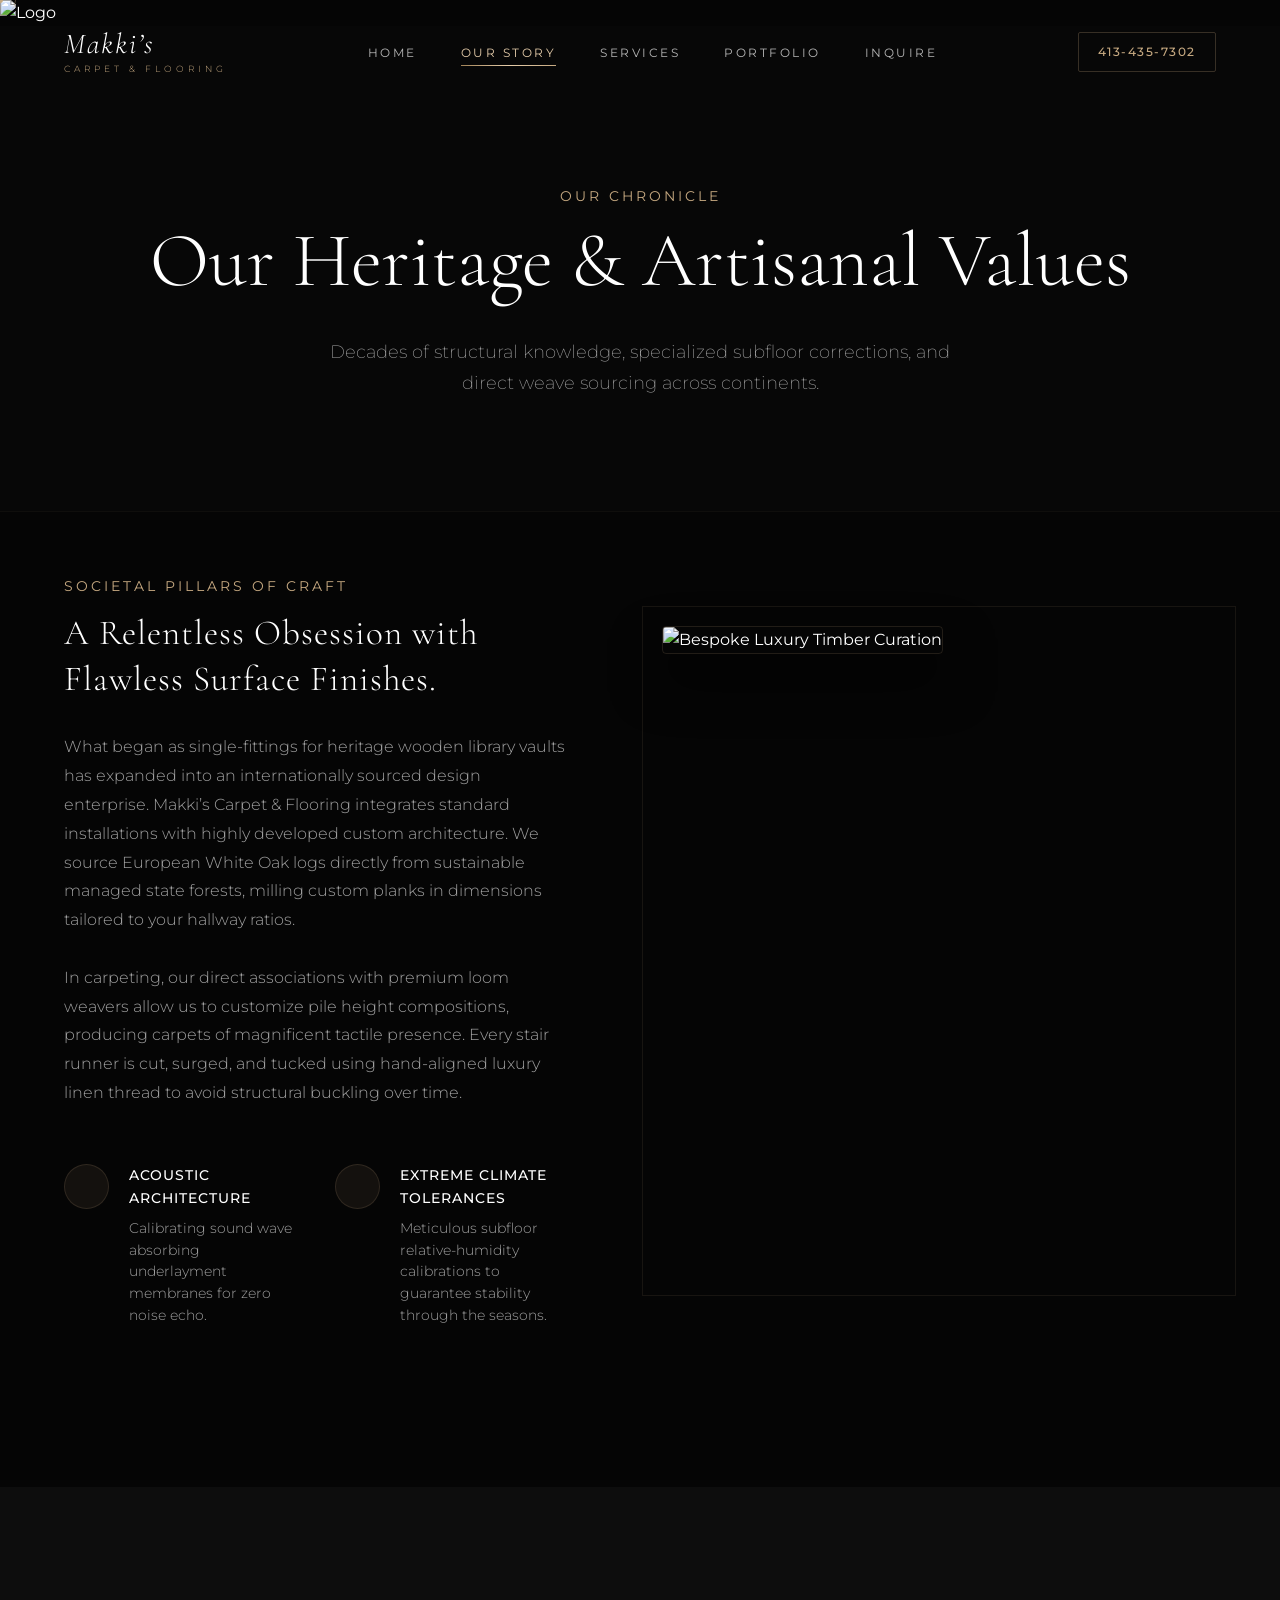
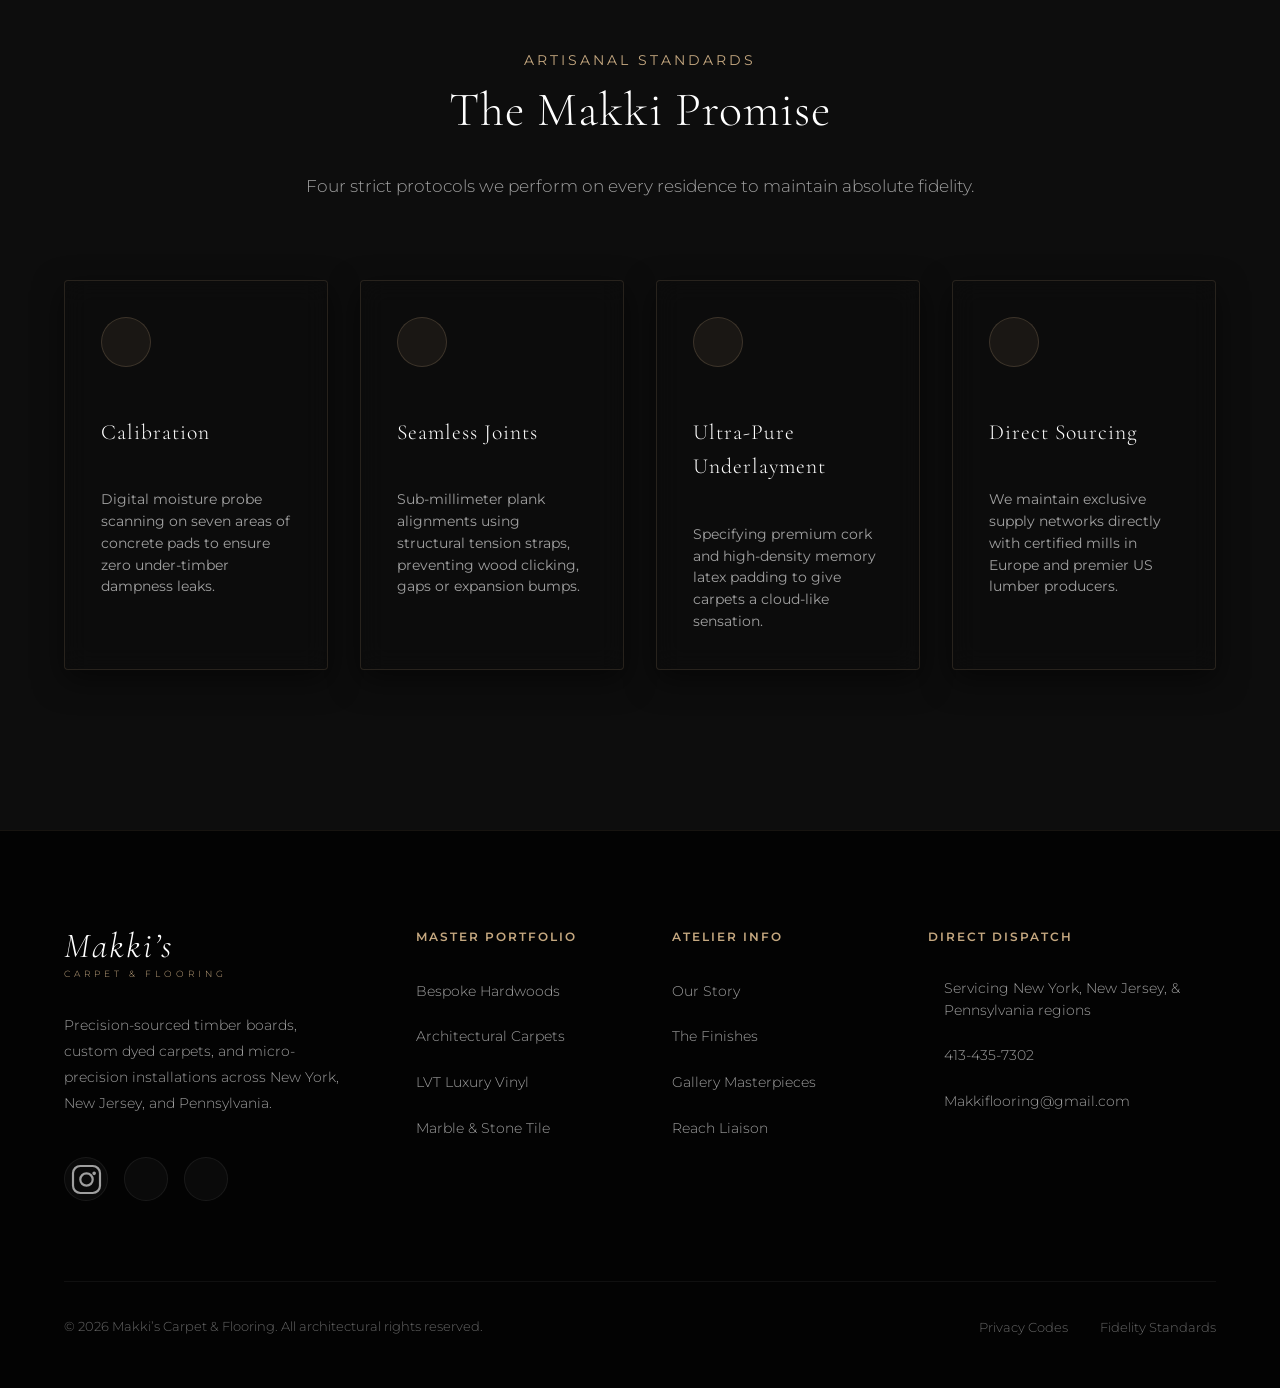
==== commit 0f590c5b: "Update about.html" ====
--- a/about.html
+++ b/about.html
@@ -13,7 +13,7 @@
   <!-- Custom Cursor -->
   <div class="custom-cursor-dot"></div>
   <div class="custom-cursor-outline"></div>
-
+ <img src="logo.png" alt="Logo" class="logo">
   <!-- Preloader -->
   <div id="preloader">
     <div class="loader-logo">MAKKI'S</div>
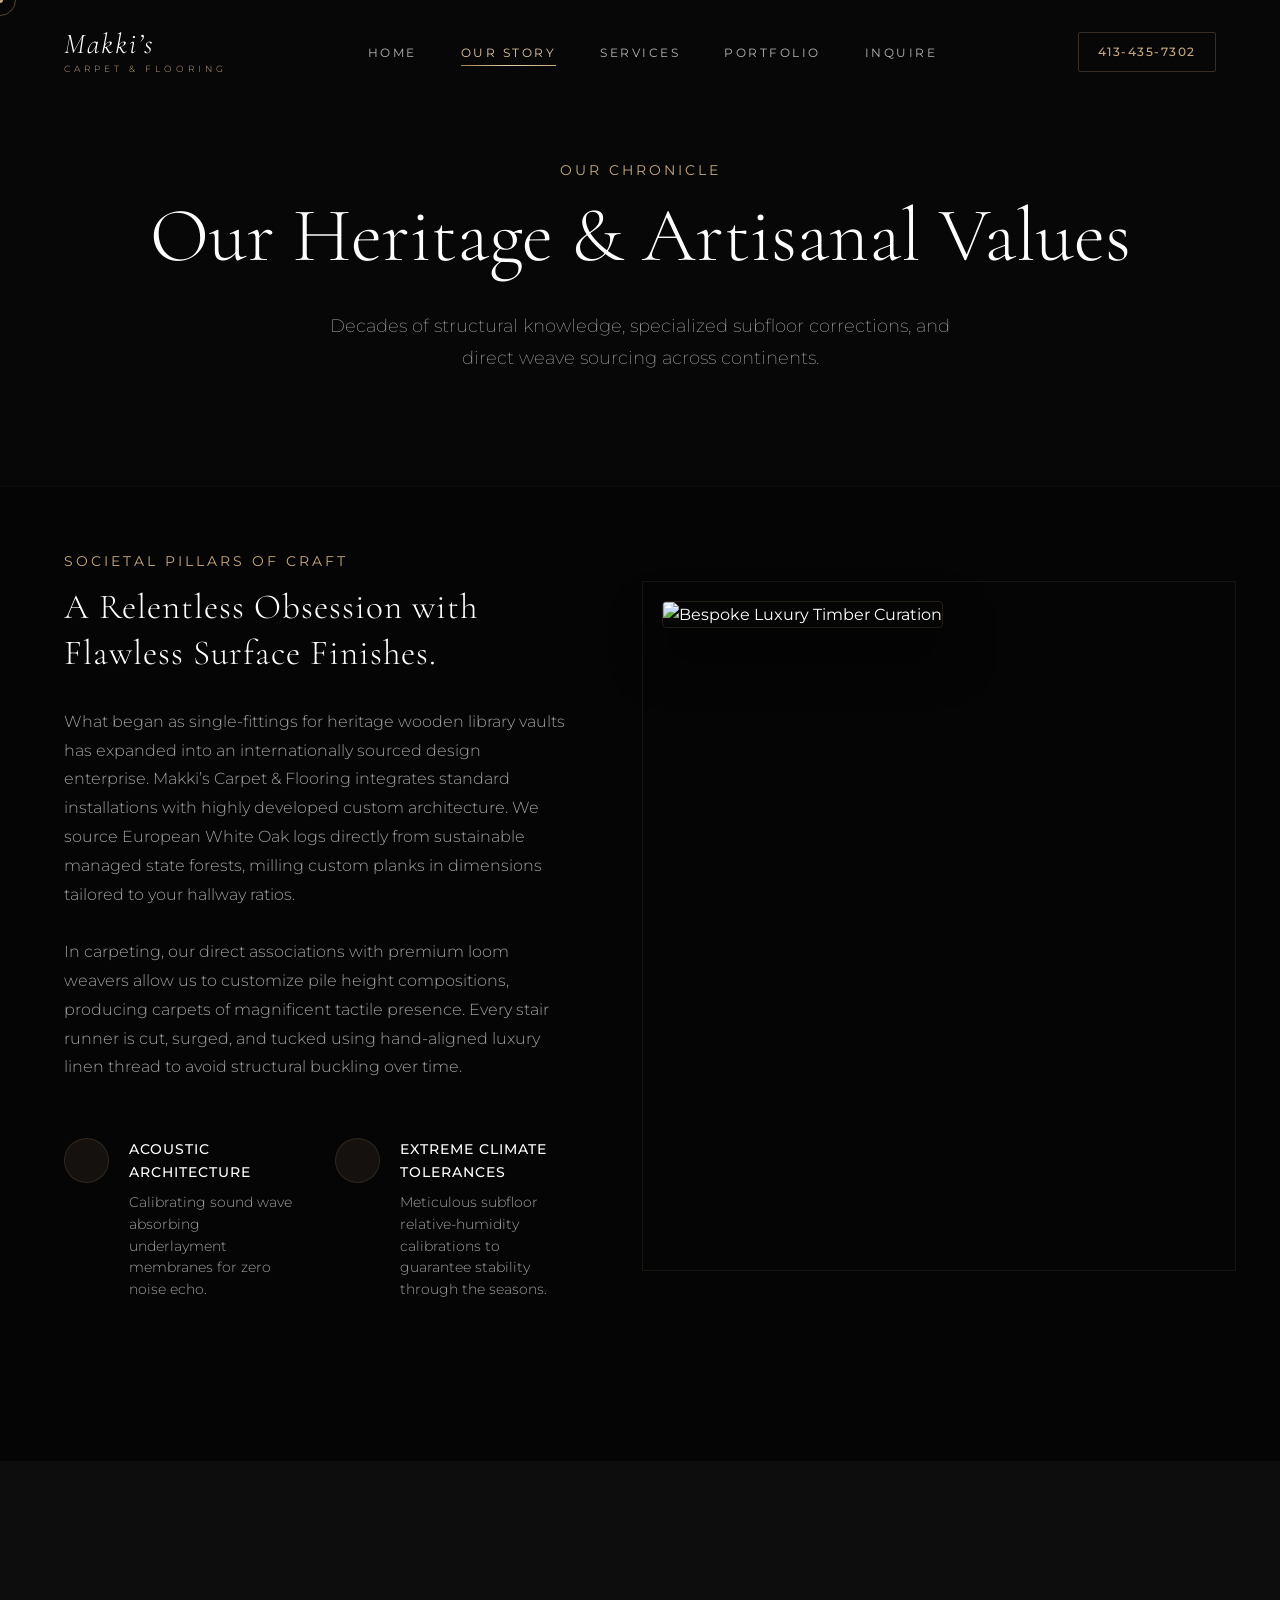
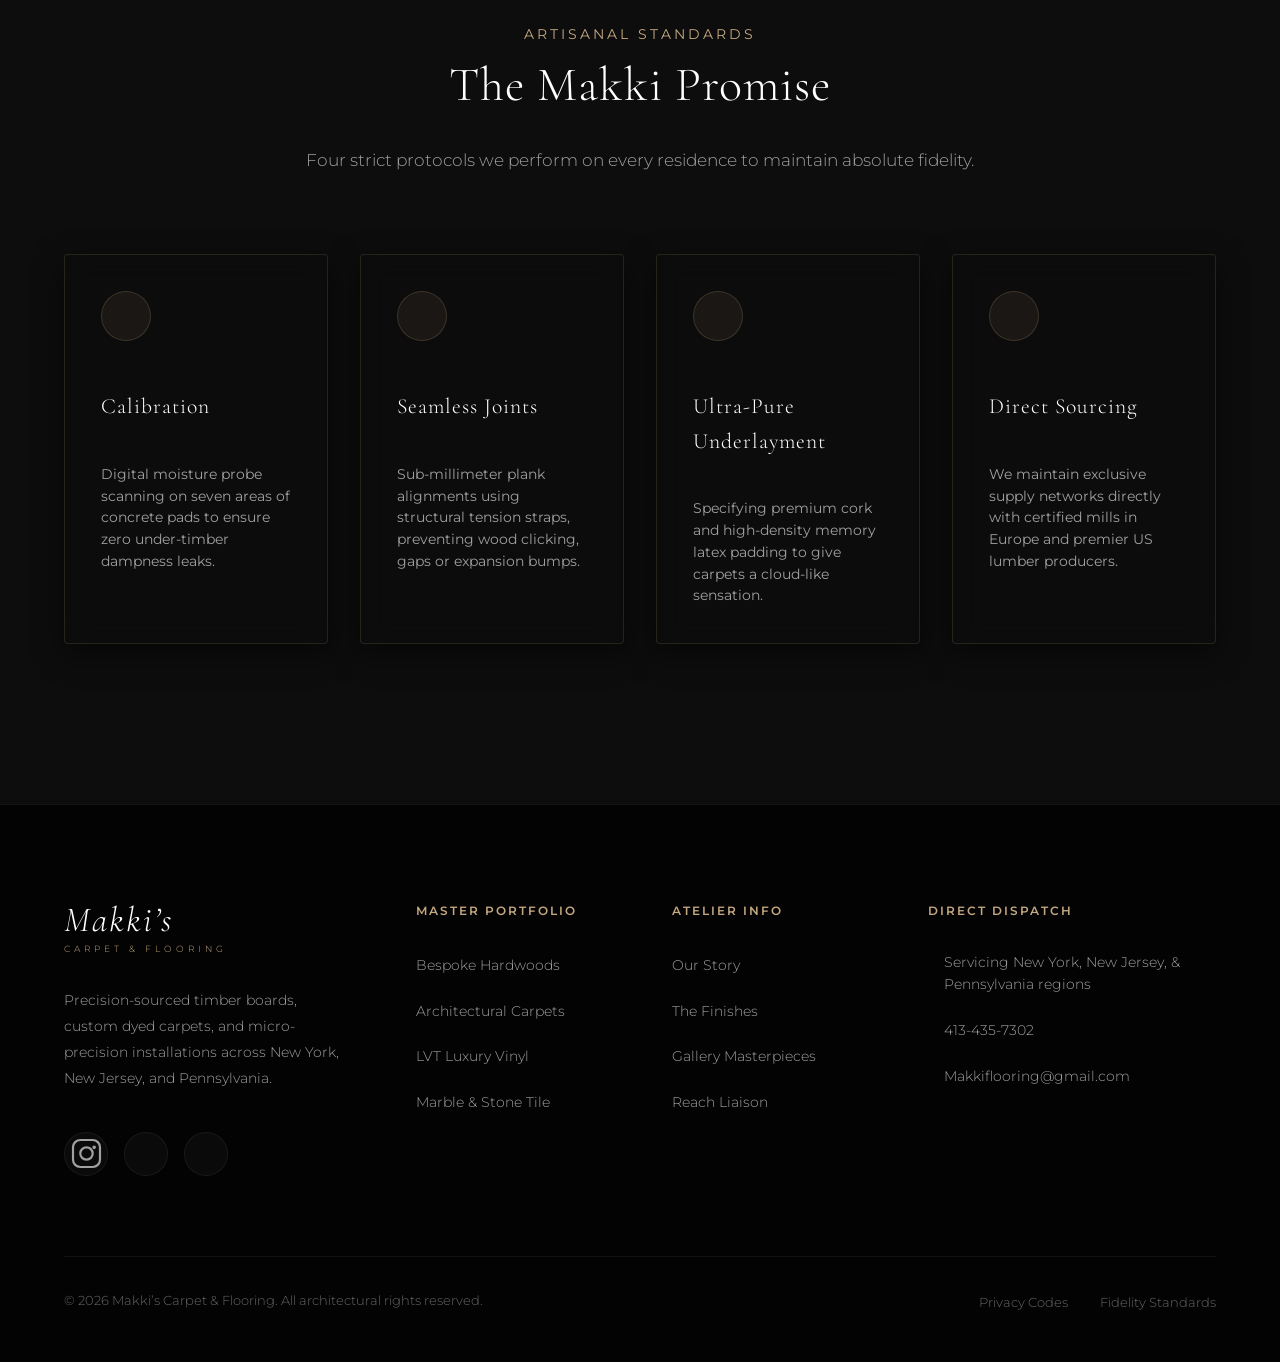
==== commit 31749868: "Update about.html" ====
--- a/about.html
+++ b/about.html
@@ -13,9 +13,9 @@
   <!-- Custom Cursor -->
   <div class="custom-cursor-dot"></div>
   <div class="custom-cursor-outline"></div>
- <img src="logo.png" alt="Logo" class="logo">
   <!-- Preloader -->
   <div id="preloader">
+    <img src="https://i.ibb.co/xSLkwSdd/5a114c3f-be6a-4035-bbf9-7d667262549d.jpg" alt="Logo" class="loader-logo logo">
     <div class="loader-logo">MAKKI'S</div>
     <div class="loader-bar">
       <div class="loader-progress"></div>
--- a/style.css
+++ b/style.css
@@ -208,11 +208,22 @@
   transform: translateY(30px);
   transition: opacity 0.8s cubic-bezier(0.16, 1, 0.3, 1), transform 0.8s cubic-bezier(0.16, 1, 0.3, 1);
 }
-
+.header {
+  display: flex;
+  align-items: center;
+  justify-content: flex-start; /* left side */
+  padding: 10px 20px;
+}
+
+.logo {
+  height: 60px;   /* control size */
+  width: auto;
+}
 .reveal-group.active > * {
   opacity: 1;
   transform: translateY(0);
 }
+
 
 .reveal-group.active > *:nth-child(1) { transition-delay: 0.1s; }
 .reveal-group.active > *:nth-child(2) { transition-delay: 0.2s; }
